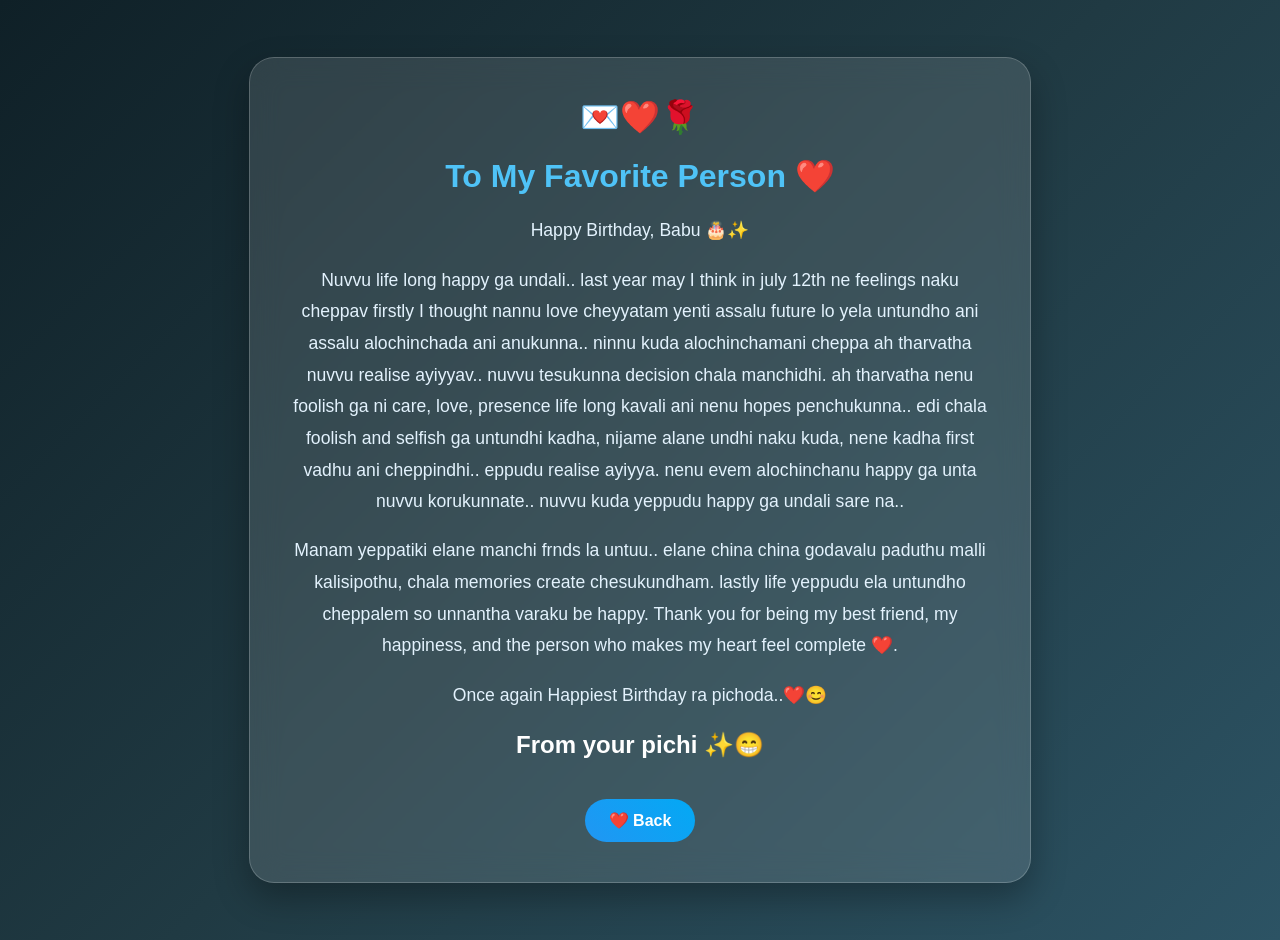
==== letter.html @ 3ce23a63 "Add files via upload" ====
<!DOCTYPE html>
<html lang="en">
<head>
    <meta charset="UTF-8">
    <meta name="viewport" content="width=device-width, initial-scale=1.0">
    <title>My Secret Letter ❤️</title>

    <style>
       body{
    margin:0;
    min-height:100vh;
    display:flex;
    justify-content:center;
    align-items:center;
    background:linear-gradient(135deg,#0f2027,#203a43,#2c5364);
    font-family:'Poppins',sans-serif;
    text-align:center;
    padding:20px;
}

.letter{
    max-width:700px;
    background:rgba(255,255,255,0.12);
    backdrop-filter:blur(15px);
    -webkit-backdrop-filter:blur(15px);
    padding:40px;
    border-radius:25px;
    box-shadow:0 15px 35px rgba(0,0,0,0.3);
    border:1px solid rgba(255,255,255,0.2);
    animation:fadeIn 1s ease;
    color:white;
}

h1{
    color:#4fc3f7;
    margin-bottom:20px;
}

p{
    font-size:1.1rem;
    line-height:1.8;
    color:#e3f2fd;
}

.emoji{
    font-size:2rem;
    margin-bottom:15px;
    animation:bounce 2s infinite;
}

.back-btn{
    margin-top:20px;
    padding:12px 24px;
    border:none;
    border-radius:30px;
    background:linear-gradient(45deg,#2196f3,#03a9f4);
    color:white;
    cursor:pointer;
    font-size:1rem;
    font-weight:600;
    transition:all 0.3s ease;
}

.back-btn:hover{
    transform:translateY(-3px);
    background:linear-gradient(45deg,#1976d2,#0288d1);
    box-shadow:0 8px 20px rgba(33,150,243,0.4);
}

@keyframes bounce{
    50%{
        transform:translateY(-8px);
    }
}

@keyframes fadeIn{
    from{
        opacity:0;
        transform:translateY(30px);
    }
    to{
        opacity:1;
        transform:translateY(0);
    }
}
    </style>
</head>
<body>

    <div class="letter">
        <div class="emoji">💌❤️🌹</div>

        <h1>To My Favorite Person ❤️</h1>

        <p>
            Happy Birthday, Babu 🎂✨
        </p>

        <p>
            Nuvvu life long happy ga undali.. 
            last year may I think in july 12th ne feelings naku cheppav 
            firstly I thought nannu love cheyyatam yenti assalu future lo yela untundho 
            ani assalu alochinchada ani anukunna.. ninnu kuda alochinchamani cheppa 
            ah tharvatha nuvvu realise ayiyyav.. nuvvu tesukunna decision chala manchidhi.
            ah tharvatha nenu foolish ga ni care, love, presence life long kavali ani 
            nenu hopes penchukunna.. edi chala foolish and selfish ga untundhi kadha, nijame alane undhi naku kuda,
            nene kadha first vadhu ani cheppindhi.. eppudu realise ayiyya. 
            nenu evem alochinchanu happy ga unta nuvvu korukunnate.. 
            nuvvu kuda yeppudu happy ga undali 
            sare na.. 
        </p>

        <p>
            Manam yeppatiki elane manchi frnds la untuu.. 
            elane china china godavalu paduthu malli kalisipothu,
            chala memories create chesukundham. 
            lastly life yeppudu ela untundho cheppalem so unnantha varaku be happy.

            Thank you for being my best friend, my happiness, 
            and the person who makes my heart feel complete ❤️.
        </p>

        <p>
            Once again Happiest Birthday ra pichoda..❤️😊
        </p>

        <h2>From your pichi ✨😁</h2>

        <button class="back-btn"
            onclick="window.location.href='index.html'">
            ❤️ Back
        </button>
    </div>

</body>
</html>
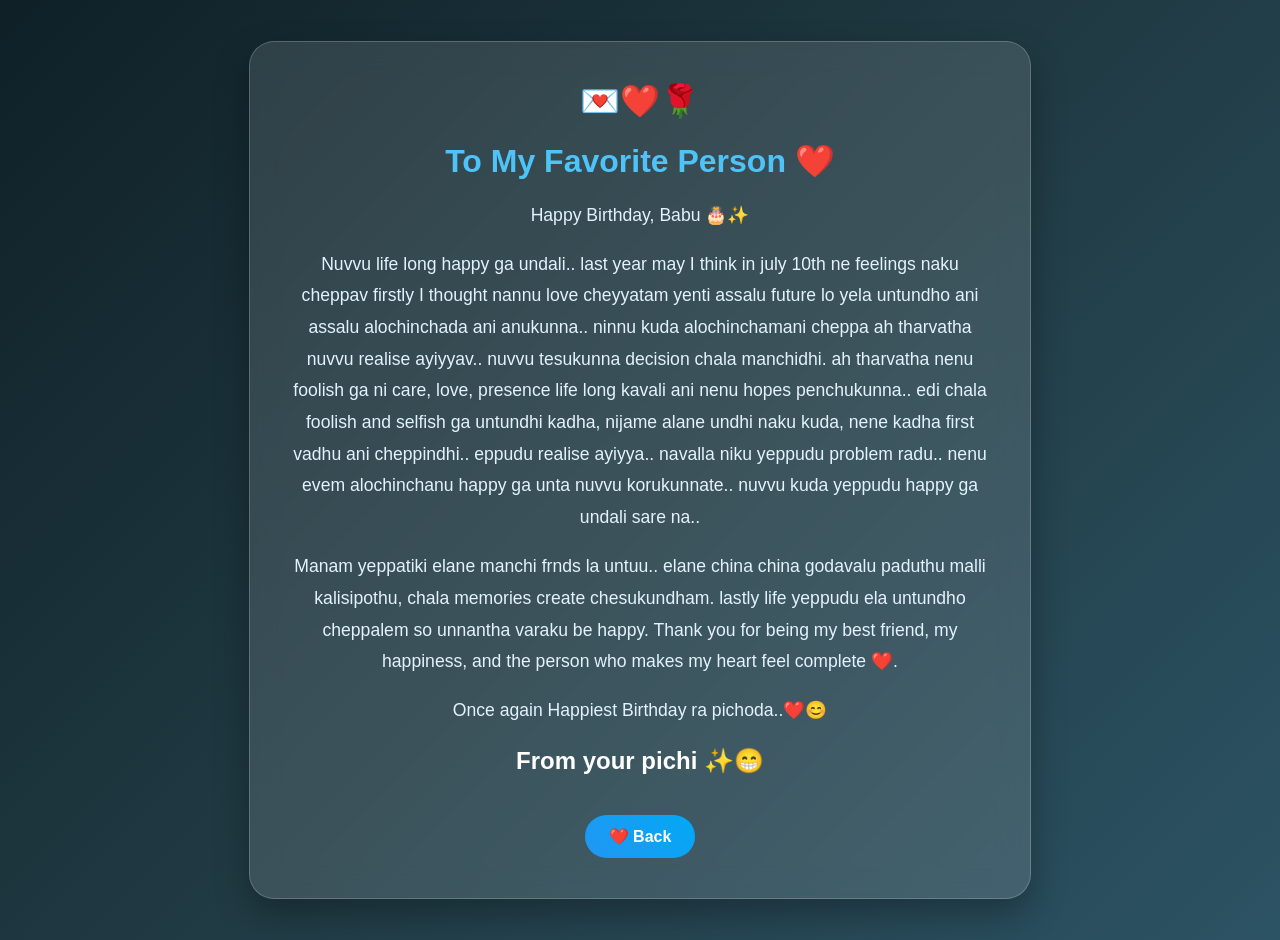
==== commit 4fae1e82: "Revise birthday letter content and date Updated the birthday message and fixed a date reference." ====
--- a/letter.html
+++ b/letter.html
@@ -98,13 +98,13 @@
 
         <p>
             Nuvvu life long happy ga undali.. 
-            last year may I think in july 12th ne feelings naku cheppav 
+            last year may I think in july 10th ne feelings naku cheppav 
             firstly I thought nannu love cheyyatam yenti assalu future lo yela untundho 
             ani assalu alochinchada ani anukunna.. ninnu kuda alochinchamani cheppa 
             ah tharvatha nuvvu realise ayiyyav.. nuvvu tesukunna decision chala manchidhi.
             ah tharvatha nenu foolish ga ni care, love, presence life long kavali ani 
             nenu hopes penchukunna.. edi chala foolish and selfish ga untundhi kadha, nijame alane undhi naku kuda,
-            nene kadha first vadhu ani cheppindhi.. eppudu realise ayiyya. 
+            nene kadha first vadhu ani cheppindhi.. eppudu realise ayiyya.. navalla niku yeppudu problem radu..
             nenu evem alochinchanu happy ga unta nuvvu korukunnate.. 
             nuvvu kuda yeppudu happy ga undali 
             sare na.. 
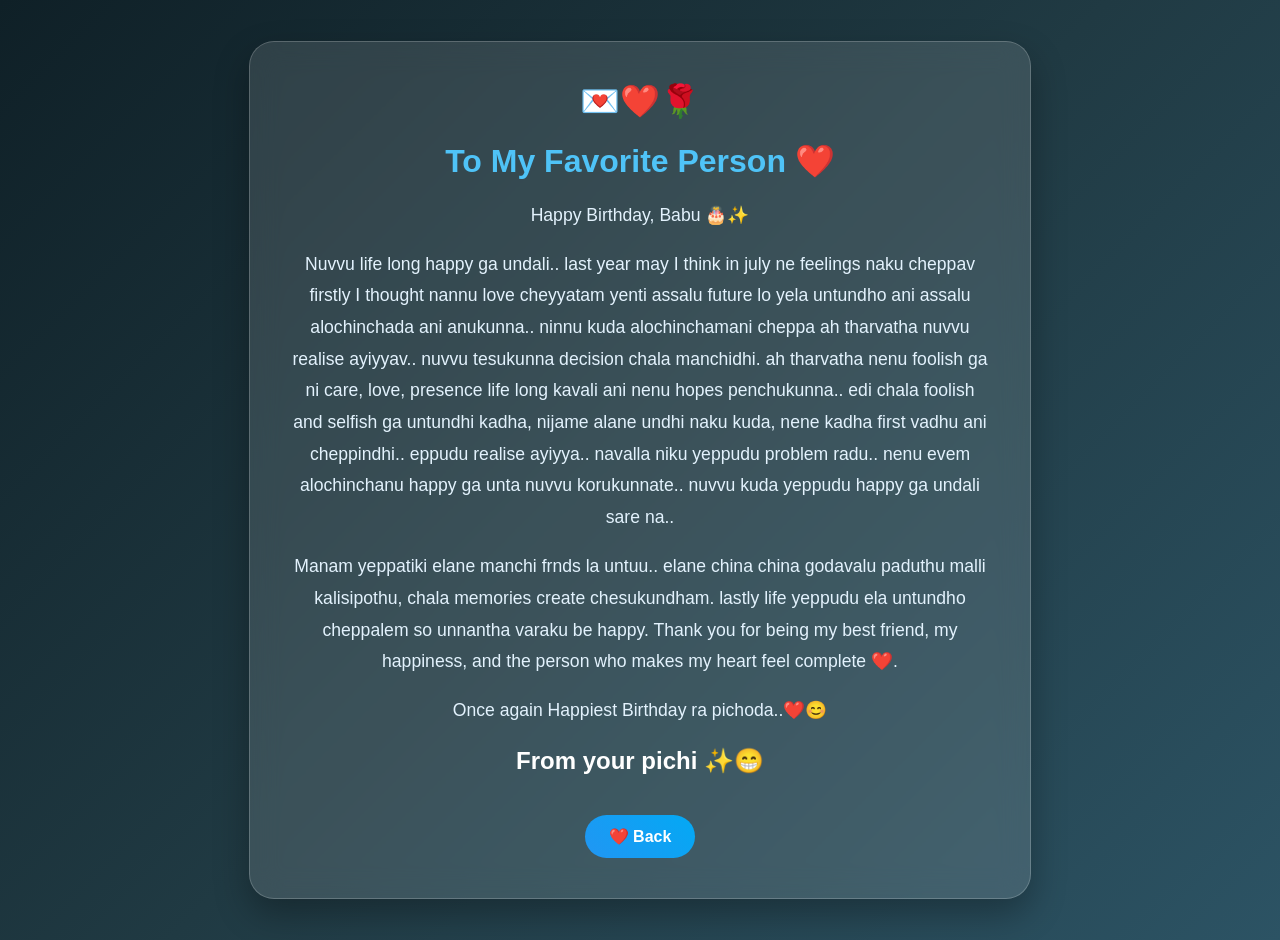
==== commit 2330189f: "Fix HTML encoding issues in letter.html" ====
--- a/letter.html
+++ b/letter.html
@@ -98,7 +98,7 @@
 
         <p>
             Nuvvu life long happy ga undali.. 
-            last year may I think in july 10th ne feelings naku cheppav 
+            last year may I think in july ne feelings naku cheppav 
             firstly I thought nannu love cheyyatam yenti assalu future lo yela untundho 
             ani assalu alochinchada ani anukunna.. ninnu kuda alochinchamani cheppa 
             ah tharvatha nuvvu realise ayiyyav.. nuvvu tesukunna decision chala manchidhi.
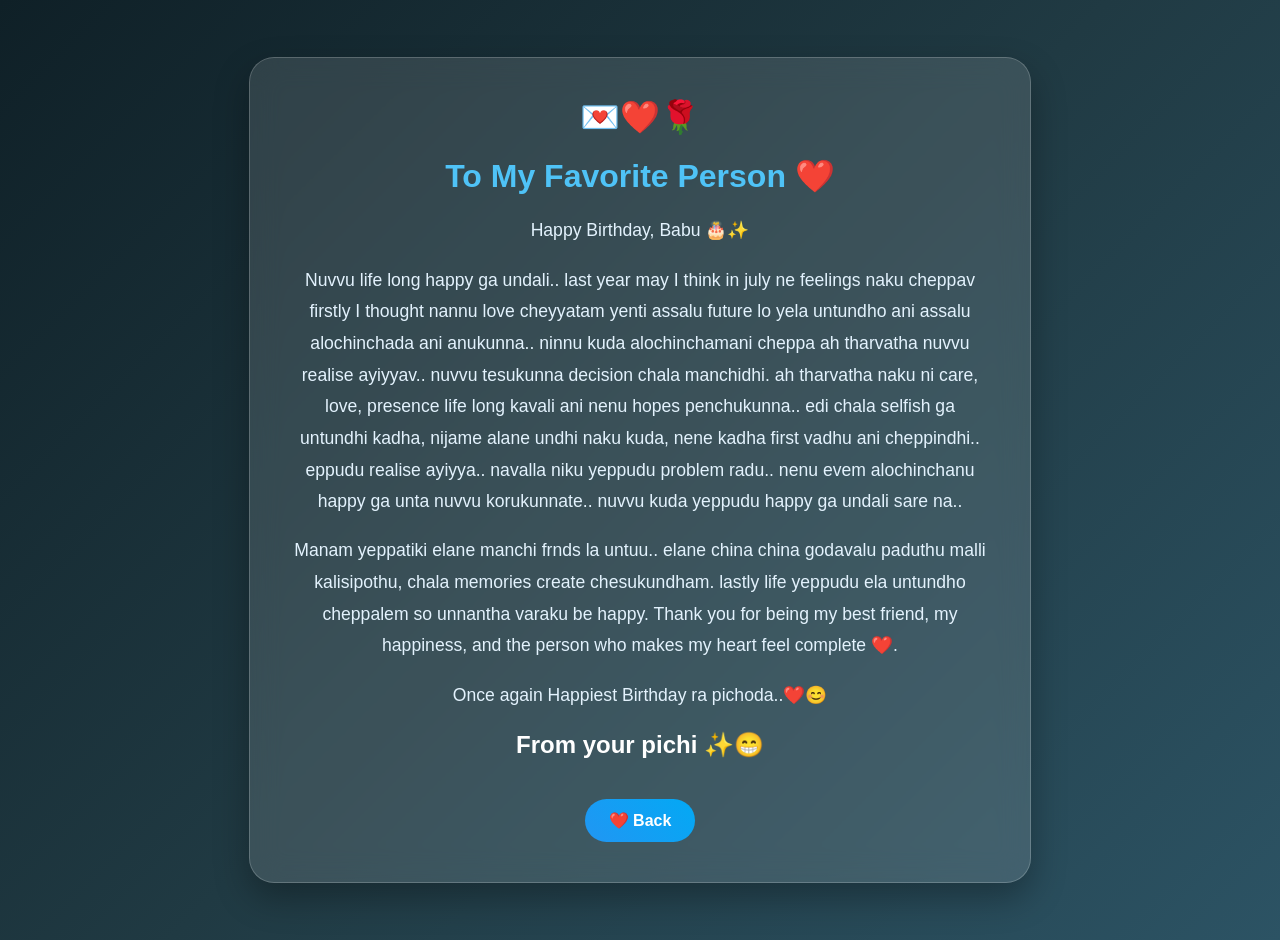
==== commit 9dc05b9a: "Fix HTML encoding issues in letter.html" ====
--- a/letter.html
+++ b/letter.html
@@ -102,8 +102,8 @@
             firstly I thought nannu love cheyyatam yenti assalu future lo yela untundho 
             ani assalu alochinchada ani anukunna.. ninnu kuda alochinchamani cheppa 
             ah tharvatha nuvvu realise ayiyyav.. nuvvu tesukunna decision chala manchidhi.
-            ah tharvatha nenu foolish ga ni care, love, presence life long kavali ani 
-            nenu hopes penchukunna.. edi chala foolish and selfish ga untundhi kadha, nijame alane undhi naku kuda,
+            ah tharvatha naku ni care, love, presence life long kavali ani 
+            nenu hopes penchukunna.. edi chala selfish ga untundhi kadha, nijame alane undhi naku kuda,
             nene kadha first vadhu ani cheppindhi.. eppudu realise ayiyya.. navalla niku yeppudu problem radu..
             nenu evem alochinchanu happy ga unta nuvvu korukunnate.. 
             nuvvu kuda yeppudu happy ga undali 
